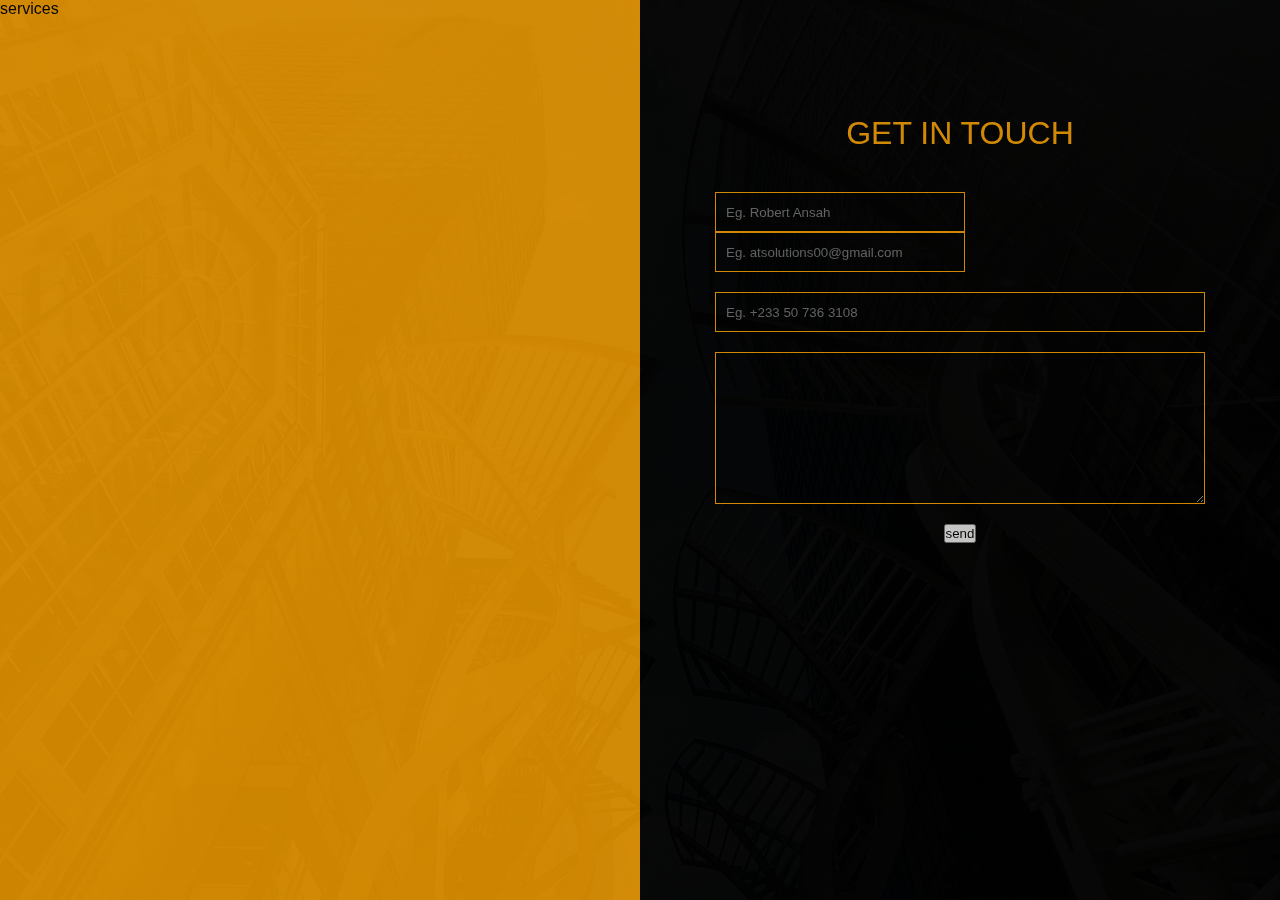
==== index.html @ 34ea17c4 "Add files via upload" ====
<!DOCTYPE html>
<html lang="en">
<head>
    <meta charset="UTF-8">
    <meta http-equiv="X-UA-Compatible" content="IE=edge">
    <meta name="viewport" content="width=device-width, initial-scale=1.0">
    <title>Document</title>
    <link rel="stylesheet" href="atsolution.css">
    <link rel="stylesheet" href="font-6/css/all.css">
</head>
<body>
    <div class="sect1">
        <div class="header">
            <div class="logo_area">
                <img class="at" src="./images/sol.png" alt="">
                <h5>at solutions<span class="dot">.</span></h5>
            </div>
            <div class="links_container">
                <div class="links">
                    <div>
                        <h8 class="a">sectors  
                            <i class="fas fa-caret-down">
                            </i>
                            <article class="separat">
                                <div><a href="atsolutionbus.html">Business</a></div>
                                <div><a href="atsolutionaca.html">Academic</a></div>
                                <div><a href="atsolutionhea.html">Health</a></div>
                                <div><a href="atsolutionmul.html">Multimedia</a></div>
                                <div><a href="atsolutionpub.html">Publishing</a></div>
                            </article>
                        </h8>
                        
                    </div>
                    
                    <a href="atsolutionpro.html">profile   </a>
                    <a href="atsolutioncont.html">contact   </a>
                    <a href="#">sectors   </a>
                    <a href="atsolution.html">home   </a>
                </div>
                
                <input type="checkbox" id="input">
                <label for="input">
                    <div class="divbars">
                        <i class="fas fa-bars bars"></i>
                    </div>
                </label>
                
            </div>
        </div>
        <div class="hid0">
            <div class="hid">
                <div class="secbar">
                    <a class="her">sectors</a>
                    <i class="fas fa-caret-right"></i>
                </div>
                <article class="separate">
                    <div><a href="atsolutionpro.html">Profile</a></div>
                    <div><a href="atsolutioncont.html">Contact</a></div>
                    <div><a href="#">Sectors</a></div>
                    <div><a href="atsolution.html">Home</a></div>
                    <!-- <div><a href="#">Publishing</a></div> -->
                </article>
            </div>
            <div class="hid1">
                <div><a href="atsolutionbus.html">business</a></div>
                <div><a href="atsolutionaca.html">Academic</a></div>
                <div><a href="atsolutionhea.html">Health</a></div>
                <div><a href="atsolutionmul.html">Multimedia</a></div>
                <div><a href="atsolutionpub.html">Publishing</a></div>
            </div>
        </div>
        
        <div class="body">
            <p class="lorem">Lorem ipsum dolor sit amet.</p>
            <div class="btn">
                <a href="#">click here    <i class="fas fa-arrow-right"></i></a>
            </div>
        </div>
    </div>
    <div class="sect2">
        <article class="art1">
            <p id="need">need a website?</p>
        </article>
        <article class="art2">
            <div class="one">business <i class="fas fa-address-book"></i></div>
            <div class="one">academic <i class="fas fa-award"></i>
            </div>
            <div class="one">health <i class="fas fa-briefcase-medical"></i></div>
            <div class="one">multimedia <i class="fas fa-camera"></i></div>
            <div class="one">publishing <i class="fas fa-book-open"></i></div>
        </article>
        <article class="art3">
            <p>
                Embrace the digital world!
            </p>
            <img src="./images/Robot.JPG" alt="">
        </article>
        <article class="art4">
            <p class="welcome">Welcome to AT Solutions</p>
            <p>At our company, we understand the importance of having a strong online presence, which is why we specialize in creating websites that are tailored to meet the needs of our clients.
            In today's digital age, having a website is more than just a luxury - it's a necessity. Your website is often the first impression that potential customers will have of your business, and it's crucial that it accurately represents your brand and what you have to offer. <br><br>
            Here are some reasons why having a professionally designed website can benefit your business:</p>
        </article>
        <article class="art5">
            <p class="btn1">Here's why you need a website <br> <i class="fas fa-caret-down"></i> </p>
        </article>
        <article class="art6">
            <section>
                <nav class="reas1">
                    #1.Establish an online presence
                </nav>
                <nav class="ans1">
                    In today's digital age, it's essential for businesses to have an online presence. Your website serves as a digital storefront, allowing potential customers to learn about your products and services without ever having to leave their homes. By having a website, you can reach a wider audience and establish credibility with potential customers.
                </nav>
            </section>
            <section>
                <nav class="ans1">
                    Having a website not only establishes your online presence but also improves your business's credibility. Customers are more likely to trust and do business with a company that has a professional website. A website also allows you to showcase your past work, customer testimonials, and other social proof that can further improve your credibility.
                </nav>
                <nav class="reas1">
                    #Improving Your Business's Credibility
                </nav>
            </section>
            <section>
                <nav class="reas1">
                    #Generating Leads and Sales
                </nav>
                <nav class="ans1">
                    A website is a powerful tool for generating leads and sales for your business. By optimizing your website for search engines and using online advertising, you can attract potential customers who are actively looking for your products or services. Your website can also be used to capture leads through contact forms and email sign-ups.
                </nav>
            </section>
            <section>
                <nav class="ans1">
                    Your website can serve as a valuable resource for your customers. By providing helpful information such as blog posts, FAQs, and product descriptions, you can establish yourself as an authority in your industry and build trust with your audience. A website can also be used to provide customer support through chatbots and other tools.
                </nav>
                <nav class="reas1">
                    #Providing Valuable Information to Customers
                </nav>
            </section>
            <section>
                <nav class="reas1">
                    #Improving Your Customer Service
                </nav>
                <nav class="ans1">
                    A website can improve your customer service by providing a platform for customers to contact you, leave feedback, and access support resources. By providing a seamless and user-friendly experience, you can improve customer satisfaction and loyalty.
                </nav>  
            </section>
        </article>
        <!-- <article class="art7"></article> -->
    </div>
    <footer>
        <div class="half">
            <div class="half1">
                <div>services</div>
                <div>

                </div>
            </div>
            <div class="half2">
                <div>
                    <p>get in touch</p> 
                </div>
                <form action="">
                    <div class="sec1">
                        <input type="text" placeholder="Eg. Robert Ansah " name="" id="">
                        <input type="email" name="" placeholder="Eg. atsolutions00@gmail.com" id="">
                    </div>
                    <input type="number" placeholder="Eg. +233 50 736 3108" name="" id="">
                    <textarea name="" id="" cols="50" rows="10"></textarea>
                    
                    <div class=".btn">
                        <button type="submit">send</button>
                    </div>
                    
                    
                    
                </form>
            </div>
        </div>
        
    </footer>
    <script src="atsolution.js"></script>
</body>
</html>
---- atsolution.css ----
*{
    padding:0px;
    margin:0px;
    box-sizing:border-box;
    font-family:'Segoe UI', Tahoma, Geneva, Verdana, sans-serif;
    
}
body{
    
}

::-webkit-scrollbar{
    display:none;
}

.logo_area{
    color:red;
    padding:30px;
}
.at{
    width:clamp(2px, 10cqi, 80px);
    /* box-shadow:4px 4px 8px black; */
    margin-left:clamp(0px, 10cqi, 1000px);
    transition:all .4s linear;
    
}
.at:hover{
    transform:scale(1.1);
    transition:all .4s linear;
    cursor:pointer;
}
h5{
    width:clamp(2px, 10cqi, 80px);
    margin-left:clamp(0px, 10cqi, 1000px);
    color:white;
    font-family:'Segoe UI', Tahoma, Geneva, Verdana, sans-serif;
    text-transform:uppercase;
    text-align:center;
    padding-top:10px;
    border-left:2px solid orange;
    padding-left:10px;
    line-height:25px;

}
.header{
    display:flex;
    
    /* width:100vw; */
}


.sect1{
    min-height:100vh;
    background: linear-gradient(rgba(0,0,0,.8), rgba(0,0,0,.8)),url(./images/build2.jpg) center/cover no-repeat;
    background-attachment:fixed;
}
.sect1 p{
    color:grey;
    font-family:'Segoe UI', Tahoma, Geneva, Verdana, sans-serif;
    justify-content:center;
    align-items:center;
    text-align: center;
    font-size:clamp(25px, 3.5cqi,2em);
    padding-right:clamp(10px, 10cqi, 200px);
    padding-left:clamp(10px, 10cqi, 200px);
    padding-top:clamp(10px, 5cqi, 200px);
    visibility: visible;
}
.btn{
    justify-content:center;
    text-align:center;
    padding-top:clamp(150px, 20cqi, 150px);
}
.dot{
    color:orange;
    font-size: 2em;
    padding:5px;
}
.btn a{
    text-decoration:none;
    font-family:'Segoe UI', Tahoma, Geneva, Verdana, sans-serif;
    color:orange;
    border:2px solid orange;
    border-radius:30px;
    padding:20px 50px 20px 50px;
    transition:background linear.4s;
    
}
.btn a:hover{
    background-color:orange;
    transition:background linear.4s;
    color:black;
    /* border:2px solid black; */
}
.sect2{
    min-width: 100vw;
}
.art1{
    text-transform:capitalize;
    text-align:center;
    padding:100px 20px 100px 20px;
    background-color: lightblue;
    border-radius: 20px;
    font-family:'Segoe UI', Tahoma, Geneva, Verdana, sans-serif;
    font-weight: 100;
    font-size:3em;
    margin: 20px 10px 20px 10px ;
    
}
.active{
    animation: animate 1.5s linear;
}
.art2{
    display:flex;
    flex-wrap:wrap;
    width:100vw;
    justify-content:center;

}
.art2 .one{
    display:flex;
    flex-direction:column;
    gap:20px;
    width:200px;
    height:200px;
    /* text-align:center; */
    justify-content: center;
    border:2px solid orange;
    align-items: center;
    border-radius:30px;
    margin:40px;
    font-size:1.5em;
    text-transform:capitalize;
    transition:all .3s linear;
    
    
}
.activ{
    animation: art2 1s linear;
    /* background-color:orange; */
}
.art2 div:hover{
    background-color: orange;
    color:white;
    transform:rotatez(2deg)scale(1.05);
    font-family:cursive;
    /* transform:scale(1.05); */
    transition:all .3s linear;
}

.art3{
    display:grid;
    grid-template-columns: 1fr 1fr;
    /* margin:40px; */
    font-size:3em;
    min-width:100vw;
    grid-gap:1em;
    margin-top: 12vh;
    justify-content:center;
    
}
.art3 img{
    width:clamp(350px, 40cqw, 480px);
    
}
.art3 p{
    display:flex;
    text-align:center;
    padding-left:clamp(2px, 10cqw, 300px);
    padding-right:clamp(2px, 10cqw, 300px);
    transition:all .5s linear;
}
.art3 p:hover{
    box-shadow:10px 10px 20px orange;
    transition:all .5s linear;
    border-left: 2px solid orange;
    border-bottom: 2px solid orange;
    border-radius: 50%;
    
}

.art4{
    margin-top:100px;
    width:100vw;
    opacity:0;
    /* transition:all 1.5s linear; */
    transform:translate(-400px, -400px) rotate(20deg);
    /* background-color: black; */
    /* display:none; */
    
}
.active3{
    opacity: 1;
    transform:translate(0px, 0px);
    transition:all 1.5s linear;
}
.art4 .welcome{
    text-align: center;
    padding:120px 50px 120px 50px;
    background-color: rgb(231, 231, 231);
    color:grey;
    font-size: 4em;
    text-transform: uppercase;
    /* margin:20px; */
    font-weight:lighter
    /* box-shadow:2px 2px 30px black; */
}
.art4 p{
    padding:60px;
    color:gray;
}

.art5 .btn1{
    border:2px solid orange;
    padding:20px 20px 20px 20px;
    margin:-40px 0px 30px 0px;
    color:grey;
    text-align:center;
}
.art5 .btn1 i{
    color:orange;
}
.art5{
    width:100vw;
    display:flex;
    justify-content: center;
}
.art6{
    border-top-left-radius: 50px;
    border-top-right-radius: 50px;
    padding:20px 40px 40px 40px;
    background: linear-gradient(rgba(0,0,0,.8), rgba(0,0,0,.8)),url(./images/build4.jpg) center/cover no-repeat;
    background-attachment:fixed;
    
}
.art6 .reas1{
    font-size:2em;
    padding:60px 90px;
    display:flex;
    align-items:center;
    background-color:orange;
    /* color:white; */
}
.art6 .ans1{
    padding-left:clamp(2px, 5cqw, 100px);
    padding-right:clamp(2px, 5cqw, 100px);
    display:flex;
    align-items: center;
    background-color: rgba(211, 211, 211, 0.3);
    transition:all .3s linear;
}
.art6 .ans1:hover{
    /* filter:brightness(.2); */
    background-color: rgba(211, 211, 211, 0.5);
    transition:all .3s linear;
}

.art6 section{
    display:flex;
    /* flex-wrap:wrap; */
    gap:2em;
    margin:2em;
}
.art7{
    min-height:100vh;
    /* background: linear-gradient(rgba(0,0,0,.8), rgba(0,0,0,.8)),url(./images/build2.jpg) center/cover no-repeat; */
    background-attachment:fixed;
}

footer{
    height: 100vh;
    width:100vw;
}
.half1{
    height: 100vh;
    background-color:orange;
    width:50vw;
    filter:opacity(.8);
}
.half2{
    height: 100vh;
    background-color: black;
    width:50vw;
    filter:opacity(.8);
}
footer .half{
    height: 100vh;
    display:flex;
    overflow:hidden;
    background: linear-gradient(rgba(0,0,0,.8), rgba(0,0,0,.8)),url(./images/build2.jpg) center/cover no-repeat;
    background-attachment: fixed;
    
}
form .sec1{
    display:flex;
    /* gap:2em; */
    flex-wrap:wrap;
}
form .sec1 input{
    width:clamp(100px, 19.5cqi, 265px);
}
.half2 p{
    color:orange;
    text-transform:uppercase;
    display:flex;
    font-size:2em;
    padding:40px 0px;
    /* font-weight:bold; */
    justify-content: center;
}
.half2{
    padding:75px;
}
.sect1, .sect2{
    display:none;
}
form{
    color:orange;
    display:flex;
    flex-direction: column;
    align-items: center;
    text-align: center;
    gap:20px;
}
input{
    border:.5px solid orange;
    background-color: rgba(0, 0, 0, .0);
    height:40px;
    width:100%;
    padding:10px;
    /* width:20px; */
}
textarea{
    border:1px solid orange;
    background-color: rgba(0, 0, 0, .0);
    width:100%
}






@keyframes animate{
    0%{
        transform:translateX(-20em);
    }
    100%{
        transform:translateX(0px);
    }
}

@keyframes art2{
    0%{
        margin:70px;
        transform:scale(0.5);
    }
    50%{
        margin:55px;
    
    }
    100%{
        margin:40px;
    }
}


@media(max-width:600px){
    .links-container{
        display:none;
    }
    h8{
        display:none;
    }
    .links a{
        display:none;
    }
    .bars{
        color:grey;
        text-align:right;
        position:absolute;
        top:0;
        right:0;
        cursor:pointer;
        margin:50px 50px 0px 0px;
    }
    .hid0{
        display:flex;
        text-align: center;
        text-transform:capitalize;
    }
    .hid{
        margin:5px 20px;
        padding:15px 5px 15px 5px;
        /* background-color:rgb(211, 211, 211, .2); */
        width:50vw;
        transition:all .3s linear;
        /* display:none; */
        transform:scaleY(0);
        position:absolute;
    }
    .hid .secbar div .her {
        text-align: center;
        /* position: absolute; */
        color:red;
    }
    .hid div{
        /* border:1px solid black;  */
        padding:5px;
        /* font-weight:bold; */
        transition:all .3s linear;
        text-align: center;
        
    }
    .hid div:hover{
        background-color: rgb(211, 211, 211, .4);
        transition:all .3s linear;
        color:orange;
    }
    .hid div a{
        text-decoration:none;
        color:darkgray;
    }
    .hid div a:hover{
        color:orange;
    }
    .hid div i{
        /* justify-content: right; */
        /* display:flex; */
        /* text-indent: 30vw; */
        /* flex-direction: column; */
    }
    .hid1{
        margin:5px 20px;
        padding:15px 5px 15px 5px;
        width:30vw;
        /* background-color:rgb(211, 211, 211, .2); */
        transition:all .3s linear;
        position:absolute;
        right:0;
        /* display:none; */
        transform:scaleY(0);
    }
    .hid1 div{
        padding:5px;
        transition:all .3s linear;
    }
    .hid1 div:hover{
        background-color: rgb(211, 211, 211, .4);
        transition:all .3s linear;
    }
    .hid1 div a{
        text-decoration:none;
        color:darkgray;
    }
    .hid1 div a:hover{
        color:orange;
    }
}
.active0{
    transition:all .4s linear;
    display:block;
}
.active4{
    transition:all .4s linear;
    /* display:block; */
    transform:scaleY(1);
}

#input{
    visibility:hidden;
}

@media(min-width:600px){
    .links{
        height:150px;
        justify-content:center;
        display:flex;
        align-items: center;
        text-transform:uppercase;
        font-family:'Segoe UI', Tahoma, Geneva, Verdana, sans-serif;
        text-decoration:none;
        padding-right:20px;
    }
    .links a{
        text-decoration:none;
        font-size:clamp(12.5px, 2cqi, 0.9em);
        padding:clamp(0.5cqw,1.5cqw, 20px);
        flex-wrap:wrap;
        color:grey;
        /* display:flex; */
        transition:all .4s linear;
    }
    .links a:hover{
        color:orange;
        transition:all .4s linear;
        border-bottom:2px solid grey;
        border-bottom-left-radius:10px;
        transform:translateY(5px);
        overflow:hidden;
    }
    .links_container{
        container-type: inline-size;
        width:100%;
        justify-content:right;
    }
    .bars{
        display:none;
        visibility:hidden;
    }
    .hid{
        display:none;
    }
    .hid1{
        display:none;
    }
    .separat{
        position:absolute;
        left:clamp(26cqi, 20cqi, cqi);
        padding:10px 0px;
        /* display: none; */
        transform:scaleY(0);
        transition:all .4s linear;
    }
    .separat div{
        padding: 10px 0px;
        
    }
    .a{
        font-size:clamp(12.5px, 2cqi, 0.9em);
        padding:clamp(0.5cqw,1.5cqw, 20px);
        flex-wrap:wrap;
        color:grey;
        transition:all .4s linear;
    }
    .a:hover{
        color:orange;
        transition:all .4s linear;
        border-bottom:2px solid grey;
        border-bottom-left-radius:10px;
        transform:translateY(5px);
        overflow:hidden;
        cursor:pointer;
    }
}


@media(max-width:768px) {
    .art3{
        display:flex;
        flex-wrap:wrap;
    }
    .art3 p{
        margin: 20px;
    }
    .art3 img{
        width:380px;
    }
    .art6 section{
        display:flex;
        flex-wrap:wrap;
        gap:2em;
    }
    .art6 .ans1{
        padding:20px 20px;
    }
    .art6 .reas1{
        padding:60px 60px;
    }
    

}
@media (min-width:768px){
    
}
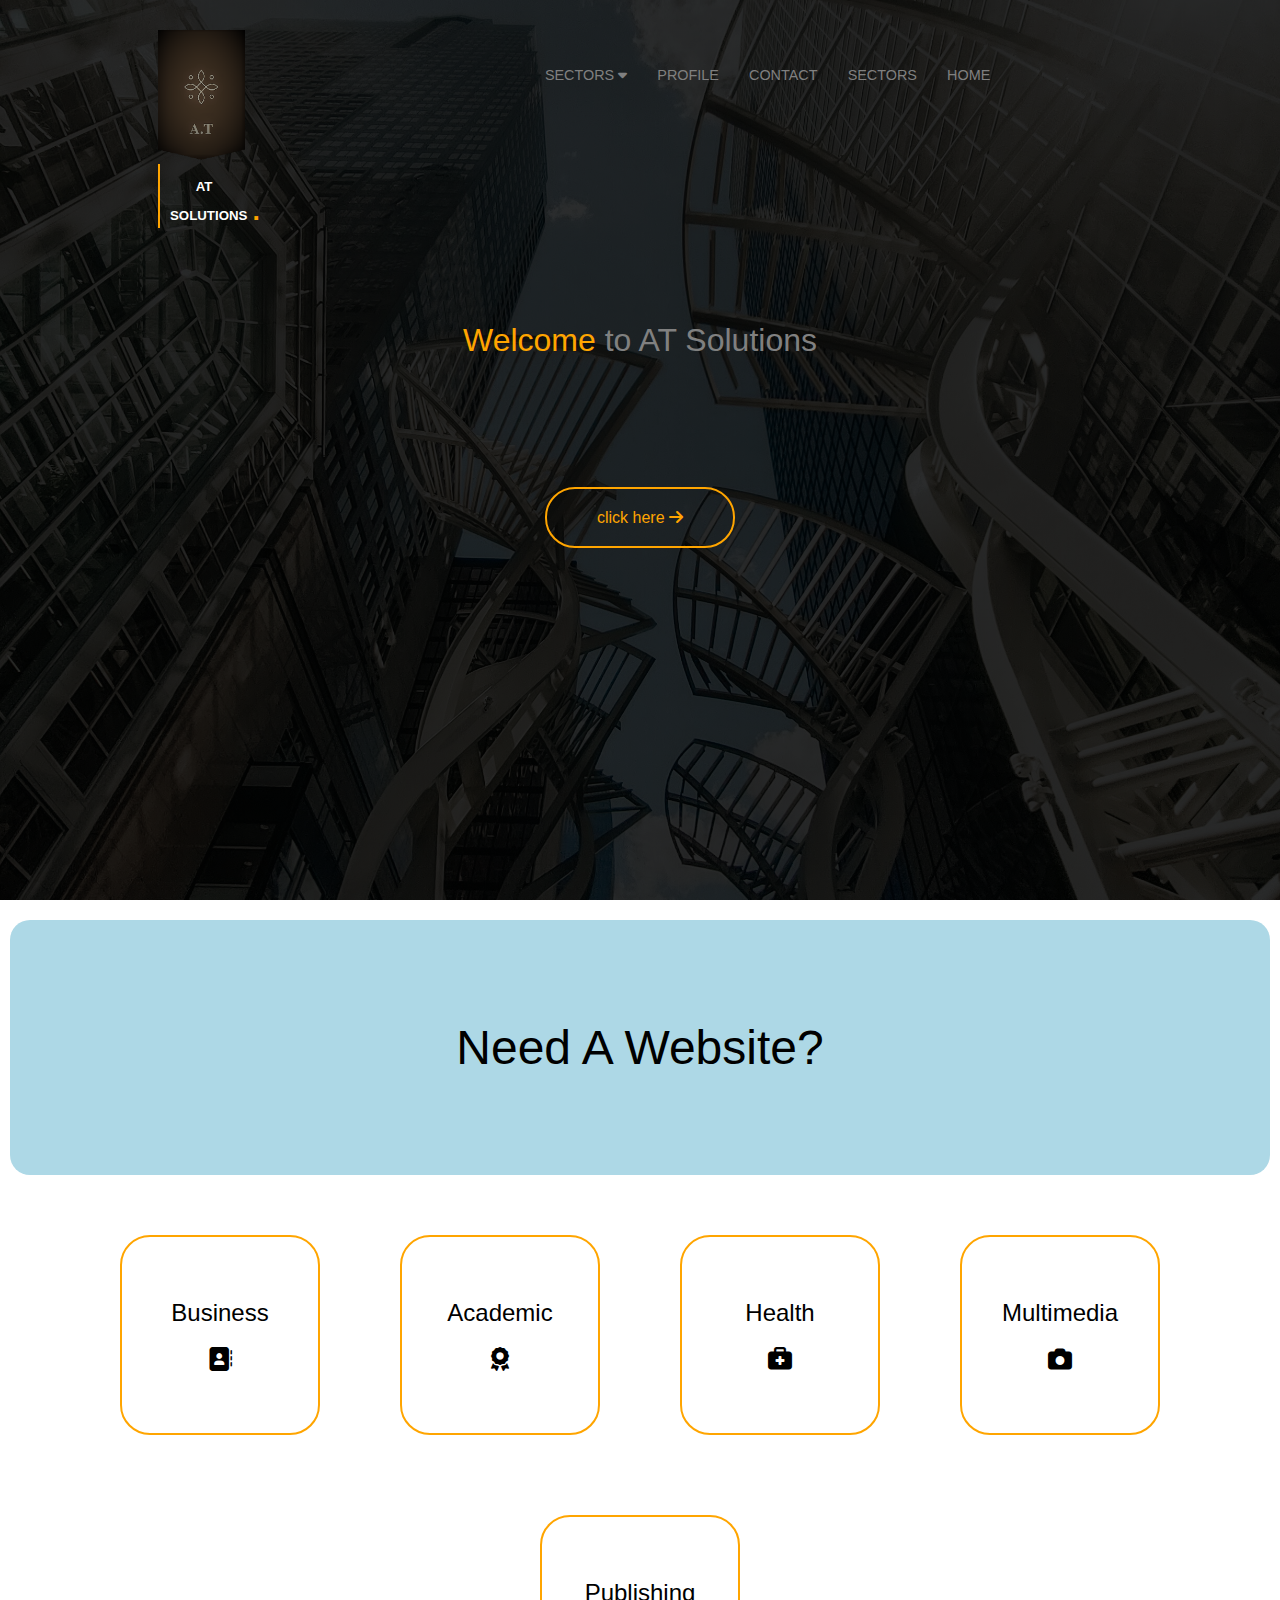
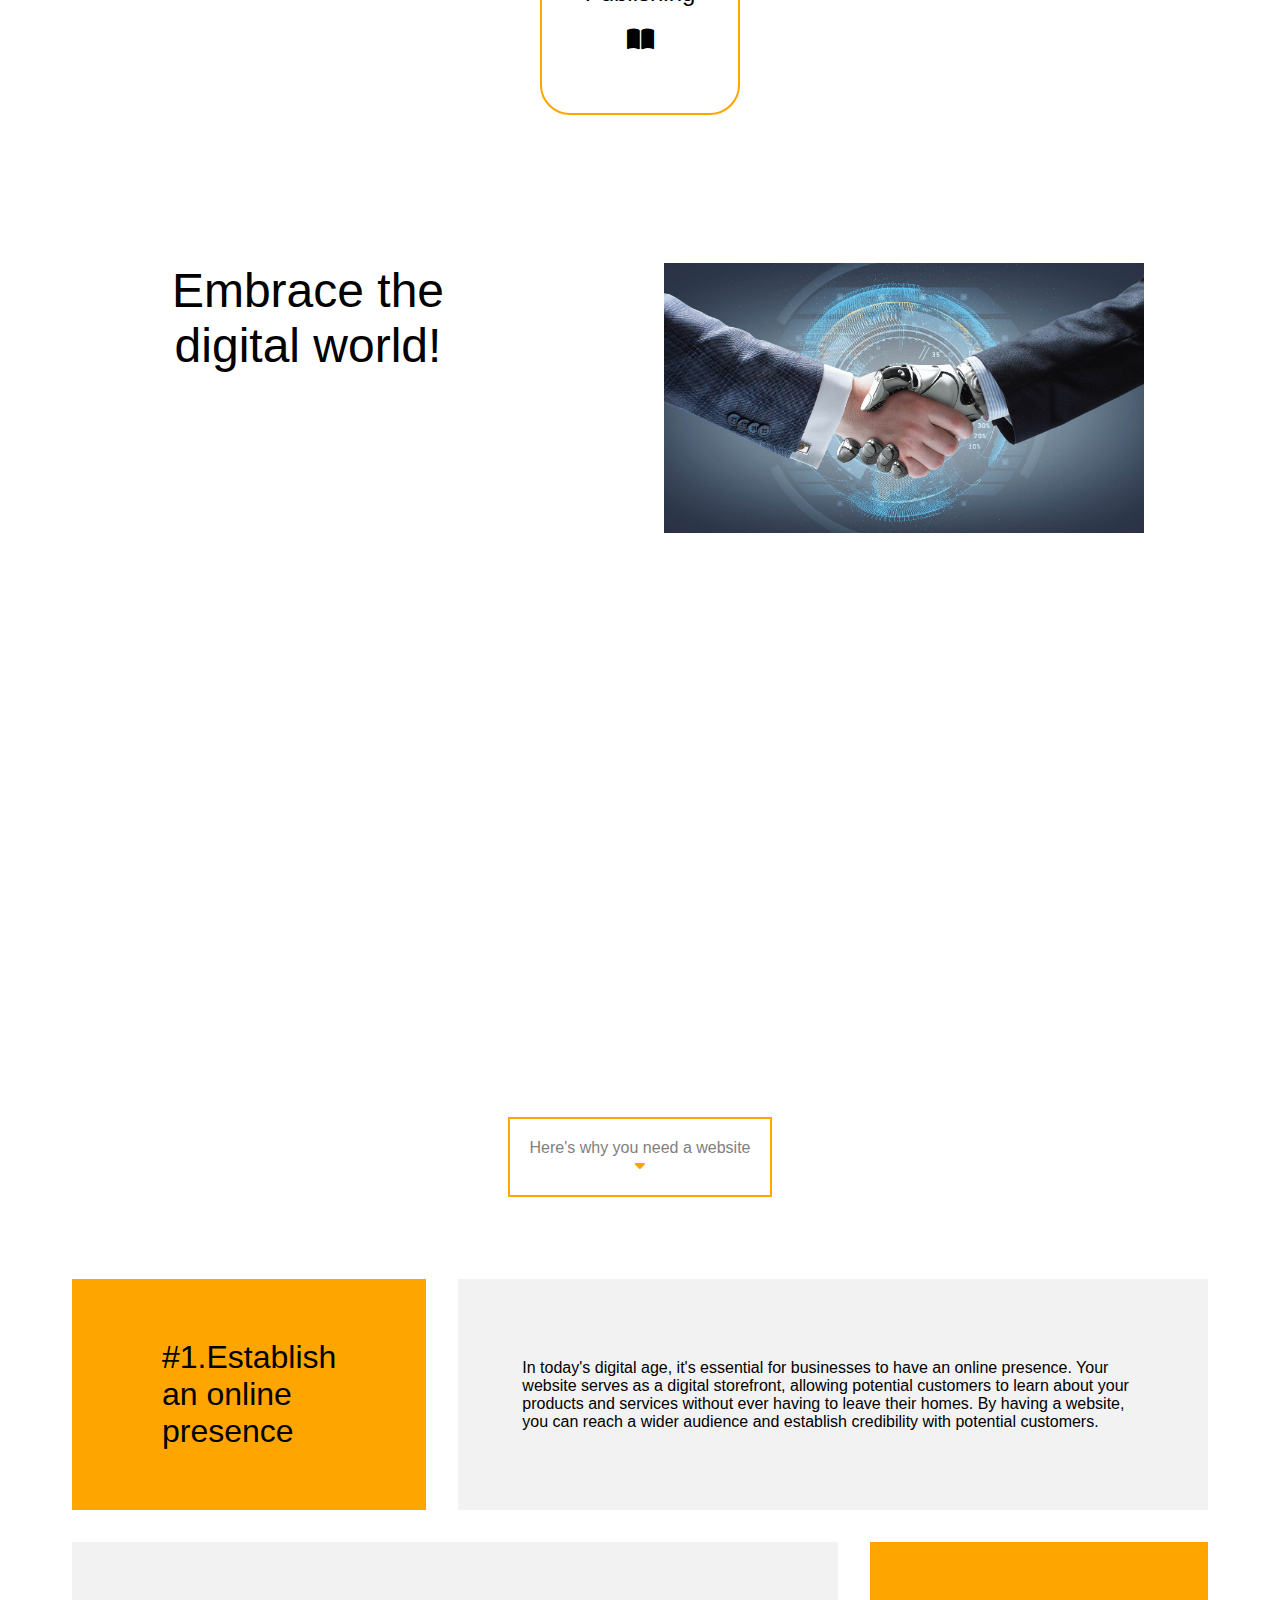
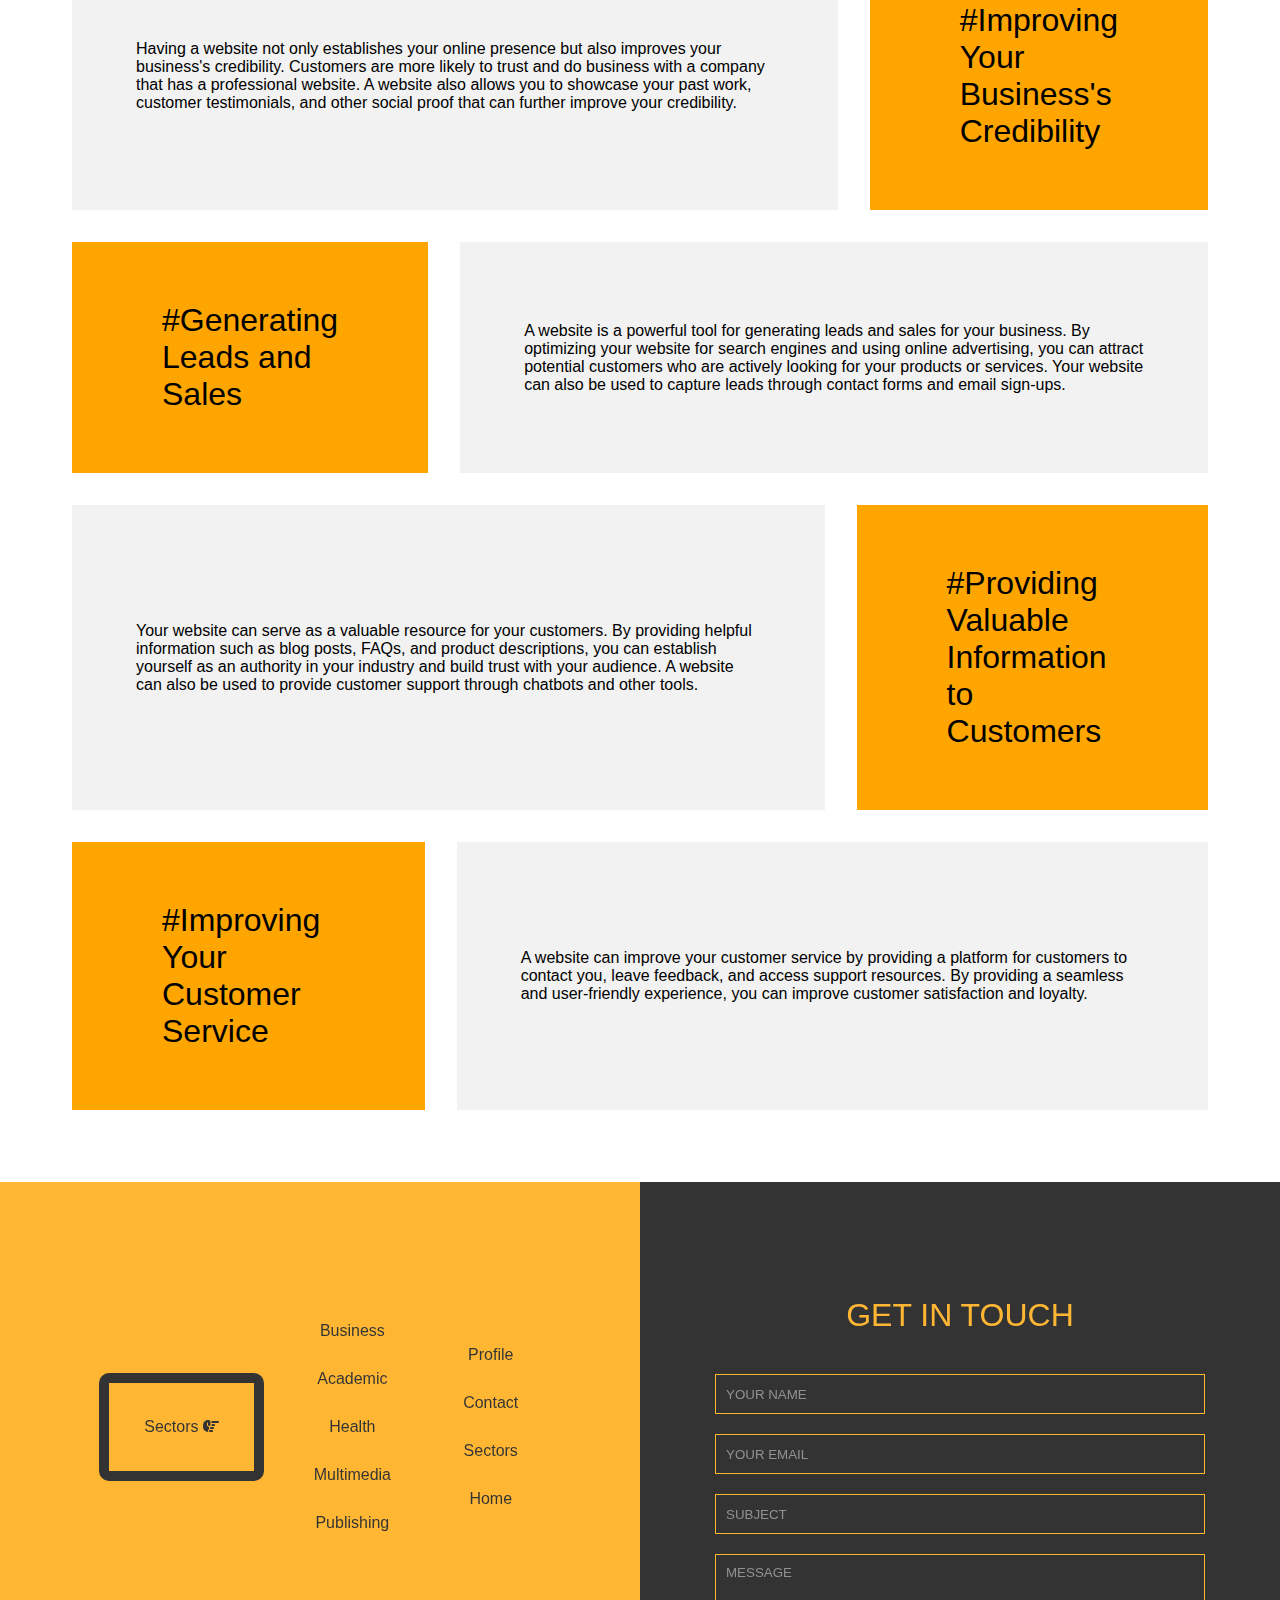
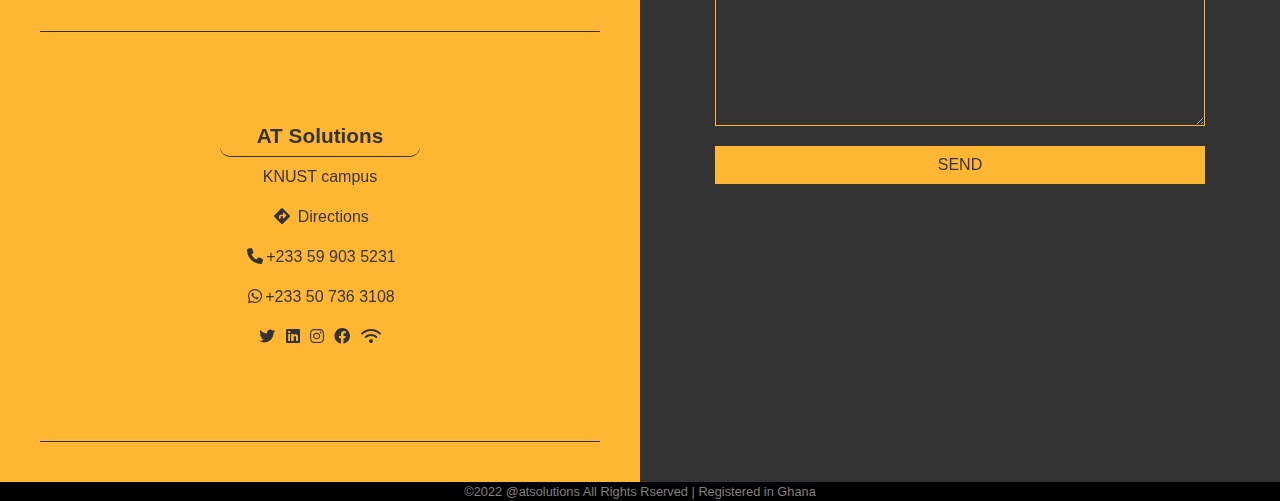
==== commit 6b4253a7: "Add files via upload" ====
--- a/index.html
+++ b/index.html
@@ -35,7 +35,7 @@
                     <a href="atsolutionpro.html">profile   </a>
                     <a href="atsolutioncont.html">contact   </a>
                     <a href="#">sectors   </a>
-                    <a href="atsolution.html">home   </a>
+                    <a href="index.html">home   </a>
                 </div>
                 
                 <input type="checkbox" id="input">
@@ -57,7 +57,7 @@
                     <div><a href="atsolutionpro.html">Profile</a></div>
                     <div><a href="atsolutioncont.html">Contact</a></div>
                     <div><a href="#">Sectors</a></div>
-                    <div><a href="atsolution.html">Home</a></div>
+                    <div><a href="index.html">Home</a></div>
                     <!-- <div><a href="#">Publishing</a></div> -->
                 </article>
             </div>
@@ -71,7 +71,7 @@
         </div>
         
         <div class="body">
-            <p class="lorem">Lorem ipsum dolor sit amet.</p>
+            <p class="lorem"> <em class="orange">Welcome  </em>to AT Solutions</p>
             <div class="btn">
                 <a href="#">click here    <i class="fas fa-arrow-right"></i></a>
             </div>
@@ -82,12 +82,14 @@
             <p id="need">need a website?</p>
         </article>
         <article class="art2">
-            <div class="one">business <i class="fas fa-address-book"></i></div>
-            <div class="one">academic <i class="fas fa-award"></i>
-            </div>
-            <div class="one">health <i class="fas fa-briefcase-medical"></i></div>
-            <div class="one">multimedia <i class="fas fa-camera"></i></div>
-            <div class="one">publishing <i class="fas fa-book-open"></i></div>
+            <a href="atsolutionbus.html">
+                <div class="one">business <i class="fas fa-address-book"></i></div>
+            </a>
+            <a href="atsolutionaca.html"><div class="one">academic <i class="fas fa-award"></i>
+            </div></a>
+            <a href="atsolutionhea.html"><div class="one">health <i class="fas fa-briefcase-medical"></i></div></a>
+            <a href="atsolutionmul.html"><div class="one">multimedia <i class="fas fa-camera"></i></div></a>
+            <a href="atsolutionpub.html"><div class="one">publishing <i class="fas fa-book-open"></i></div></a>
         </article>
         <article class="art3">
             <p>
@@ -151,8 +153,36 @@
     <footer>
         <div class="half">
             <div class="half1">
-                <div>services</div>
-                <div>
+                <div class="flex">
+                    <p>sectors <i class="fas fa-hand-point-right"></i></p>
+                    <div>
+                        <a href="atsolutionbus.html">business</a>
+                        <a href="atsolutionaca.html">academic</a>
+                        <a href="atsolutionhea.html">health</a>
+                        <a href="atsolutionmul.html">multimedia</a>
+                        <a href="atsolutionpub.html">publishing</a>
+                    </div>
+                    <div>
+                        <a href="atsolutionpro.html">profile</a>
+                        <a href="atsolutioncont.html">contact</a>
+                        <a href="#">sectors</a>
+                        <a href="index.html">home</a>
+                    </div>
+                </div>
+                <div class="flex2">
+                    <p class="solutions">AT Solutions</p>
+                    <p>KNUST campus</p>
+                    <p> <i class="fas fa-directions"></i> Directions</p>
+                    <p><i class="fas fa-phone"></i>+233 59 903 5231</p>
+                    <p><i class="fa-brands fa-whatsapp"></i>+233 50 736 3108</p>
+                    <div class="icons">
+                        <i class="fa-brands fa-twitter"></i>
+                        <i class="fa-brands fa-linkedin"></i>
+                        <i class="fa-brands fa-instagram"></i>
+                        <i class="fa-brands fa-facebook"></i>
+                        <!-- <i class="fa-brands fa-echo"></i> -->
+                        <i class="fas fa-wifi"></i>
+                    </div>
 
                 </div>
             </div>
@@ -161,24 +191,29 @@
                     <p>get in touch</p> 
                 </div>
                 <form action="">
-                    <div class="sec1">
-                        <input type="text" placeholder="Eg. Robert Ansah " name="" id="">
-                        <input type="email" name="" placeholder="Eg. atsolutions00@gmail.com" id="">
-                    </div>
-                    <input type="number" placeholder="Eg. +233 50 736 3108" name="" id="">
-                    <textarea name="" id="" cols="50" rows="10"></textarea>
+                    <!-- <div class="sec1">
+                        <input type="text" placeholder="your name " name="" id="">
+                        <input type="email" name="" placeholder="your email" id="">
+                    </div> -->
+                    <input type="text" placeholder="your name " class="in1" name="" id="">
+                    <input type="email" name="" placeholder="your email" id="" class="in2" >
+                    <input type="text" placeholder="subject" name="" id="">
+                    <textarea name="" id="" cols="50" rows="10" placeholder="MESSAGE" ></textarea>
+                    <button type="submit">send</button>
                     
                     <div class=".btn">
-                        <button type="submit">send</button>
+                        
                     </div>
                     
                     
                     
                 </form>
+                
             </div>
         </div>
         
     </footer>
+    <p class="copy">&copy2022 @atsolutions  All Rights Rserved  |  Registered in Ghana</p>
     <script src="atsolution.js"></script>
 </body>
 </html>--- a/atsolution.css
+++ b/atsolution.css
@@ -18,16 +18,22 @@
     padding:30px;
 }
 .at{
-    width:clamp(2px, 10cqi, 80px);
+    /* width:clamp(2px, 10cqi, 80px); */
     /* box-shadow:4px 4px 8px black; */
     margin-left:clamp(0px, 10cqi, 1000px);
     transition:all .4s linear;
+    height:130px;
     
 }
 .at:hover{
     transform:scale(1.1);
     transition:all .4s linear;
     cursor:pointer;
+}
+.orange{
+    color:orange;
+    font-style:normal;
+    font-weight:400;
 }
 h5{
     width:clamp(2px, 10cqi, 80px);
@@ -120,26 +126,30 @@
 .art2 .one{
     display:flex;
     flex-direction:column;
+    justify-content: center;
+    align-items: center;
     gap:20px;
     width:200px;
     height:200px;
-    /* text-align:center; */
-    justify-content: center;
     border:2px solid orange;
-    align-items: center;
     border-radius:30px;
-    margin:40px;
+    transition:all .3s linear;
     font-size:1.5em;
     text-transform:capitalize;
-    transition:all .3s linear;
-    
-    
+    
+
+}
+
+.art2 a{
+    margin:40px;
+    text-decoration: none;
+    color:black; 
 }
 .activ{
     animation: art2 1s linear;
     /* background-color:orange; */
 }
-.art2 div:hover{
+.art2 .one:hover{
     background-color: orange;
     color:white;
     transform:rotatez(2deg)scale(1.05);
@@ -274,31 +284,27 @@
 .half1{
     height: 100vh;
     background-color:orange;
-    width:50vw;
     filter:opacity(.8);
+    padding:40px;
 }
 .half2{
     height: 100vh;
     background-color: black;
-    width:50vw;
     filter:opacity(.8);
 }
 footer .half{
-    height: 100vh;
     display:flex;
     overflow:hidden;
     background: linear-gradient(rgba(0,0,0,.8), rgba(0,0,0,.8)),url(./images/build2.jpg) center/cover no-repeat;
     background-attachment: fixed;
     
 }
-form .sec1{
-    display:flex;
-    /* gap:2em; */
-    flex-wrap:wrap;
-}
-form .sec1 input{
-    width:clamp(100px, 19.5cqi, 265px);
-}
+
+form .in1, .in2{
+    display:flex;
+    flex-direction: row;
+}
+
 .half2 p{
     color:orange;
     text-transform:uppercase;
@@ -312,7 +318,7 @@
     padding:75px;
 }
 .sect1, .sect2{
-    display:none;
+    /* display:none; */
 }
 form{
     color:orange;
@@ -321,6 +327,11 @@
     align-items: center;
     text-align: center;
     gap:20px;
+
+}
+input::placeholder{
+    /* color:red; */
+    text-transform:uppercase;
 }
 input{
     border:.5px solid orange;
@@ -328,16 +339,110 @@
     height:40px;
     width:100%;
     padding:10px;
+    color:white;
     /* width:20px; */
 }
 textarea{
     border:1px solid orange;
     background-color: rgba(0, 0, 0, .0);
-    width:100%
-}
-
-
-
+    width:100%;
+    padding:10px;
+    color:white;
+}
+form button{
+    color:black;
+    background-color: orange;
+    border:none;
+    /* width:clamp(2px, 30cqw, 535px); */
+    width:100%;
+    padding: 10px;
+    text-transform: uppercase;
+    font-size: medium;
+    /* margin-bottom:200px; */
+}
+form button:hover{
+    filter:brightness(.5);
+    cursor:pointer;
+}
+.copy{
+    background-color:black;
+    color:grey;
+    text-align: center;
+    font-size:.8em;
+    padding:2px;
+    width: 100%;
+    position: absolute;
+    /* line-height: 200vh; */
+    /* position:absolute; */
+    /* position:fixed; */
+    /* bottom:0; */
+    /* left:0; */
+    /* margin-top:20px; */
+}
+.half1 .flex{
+    display:flex;
+    justify-content: center;
+    align-items: center;
+    height:50%;
+    /* padding:2px; */
+    gap:clamp(0em, 3cqw, 10em);
+    /* overflow:hidden; */
+    border-bottom:1px solid black;
+
+}
+/* .half1{p} */
+.flex div{
+    display:flex;
+    flex-direction: column;
+}
+.flex p{
+    border:10px solid black;
+    padding:35px;
+    border-radius:10px;
+    text-transform: capitalize;
+}
+.flex div a{
+    text-decoration: none;
+    color:black;
+    text-transform: capitalize;
+    line-height:3em;
+    width:100px;
+    text-align: center;
+    transition:all .4s linear;
+    
+}
+.flex div a:hover{
+    color:orange;
+    background-color:black;
+    transition:all .4s linear;
+    border-top-right-radius: 30px;
+    border-bottom-left-radius: 30px;
+    
+    
+    
+}
+.flex2{
+    display:flex;
+    flex-direction: column;
+    justify-content: center;
+    align-items: center;
+    height:50%;
+    line-height: 2.5em;
+    /* gap:clamp(2em, 5cqw, 10em); */
+    border-bottom:1px solid black;
+
+}
+.solutions{
+    width:200px;
+    border-bottom: 1px solid black;
+    text-align: center;
+    border-radius: 10px;
+    font-weight: 600;
+    font-size:1.3em;
+}
+.flex2 i{
+    padding:3px;
+}
 
 
 
@@ -567,10 +672,23 @@
     .art6 .reas1{
         padding:60px 60px;
     }
+    footer .half{
+        /* display:block; */
+        flex-direction:column;
+    }
+    .copy{
+        margin-top:100vh;
+    }
     
 
 }
 @media (min-width:768px){
-    
-}
-
+    footer .half1, .half2{
+        width:50vw;
+    }
+    
+}
+
+@media (min-width:1150px){
+}
+
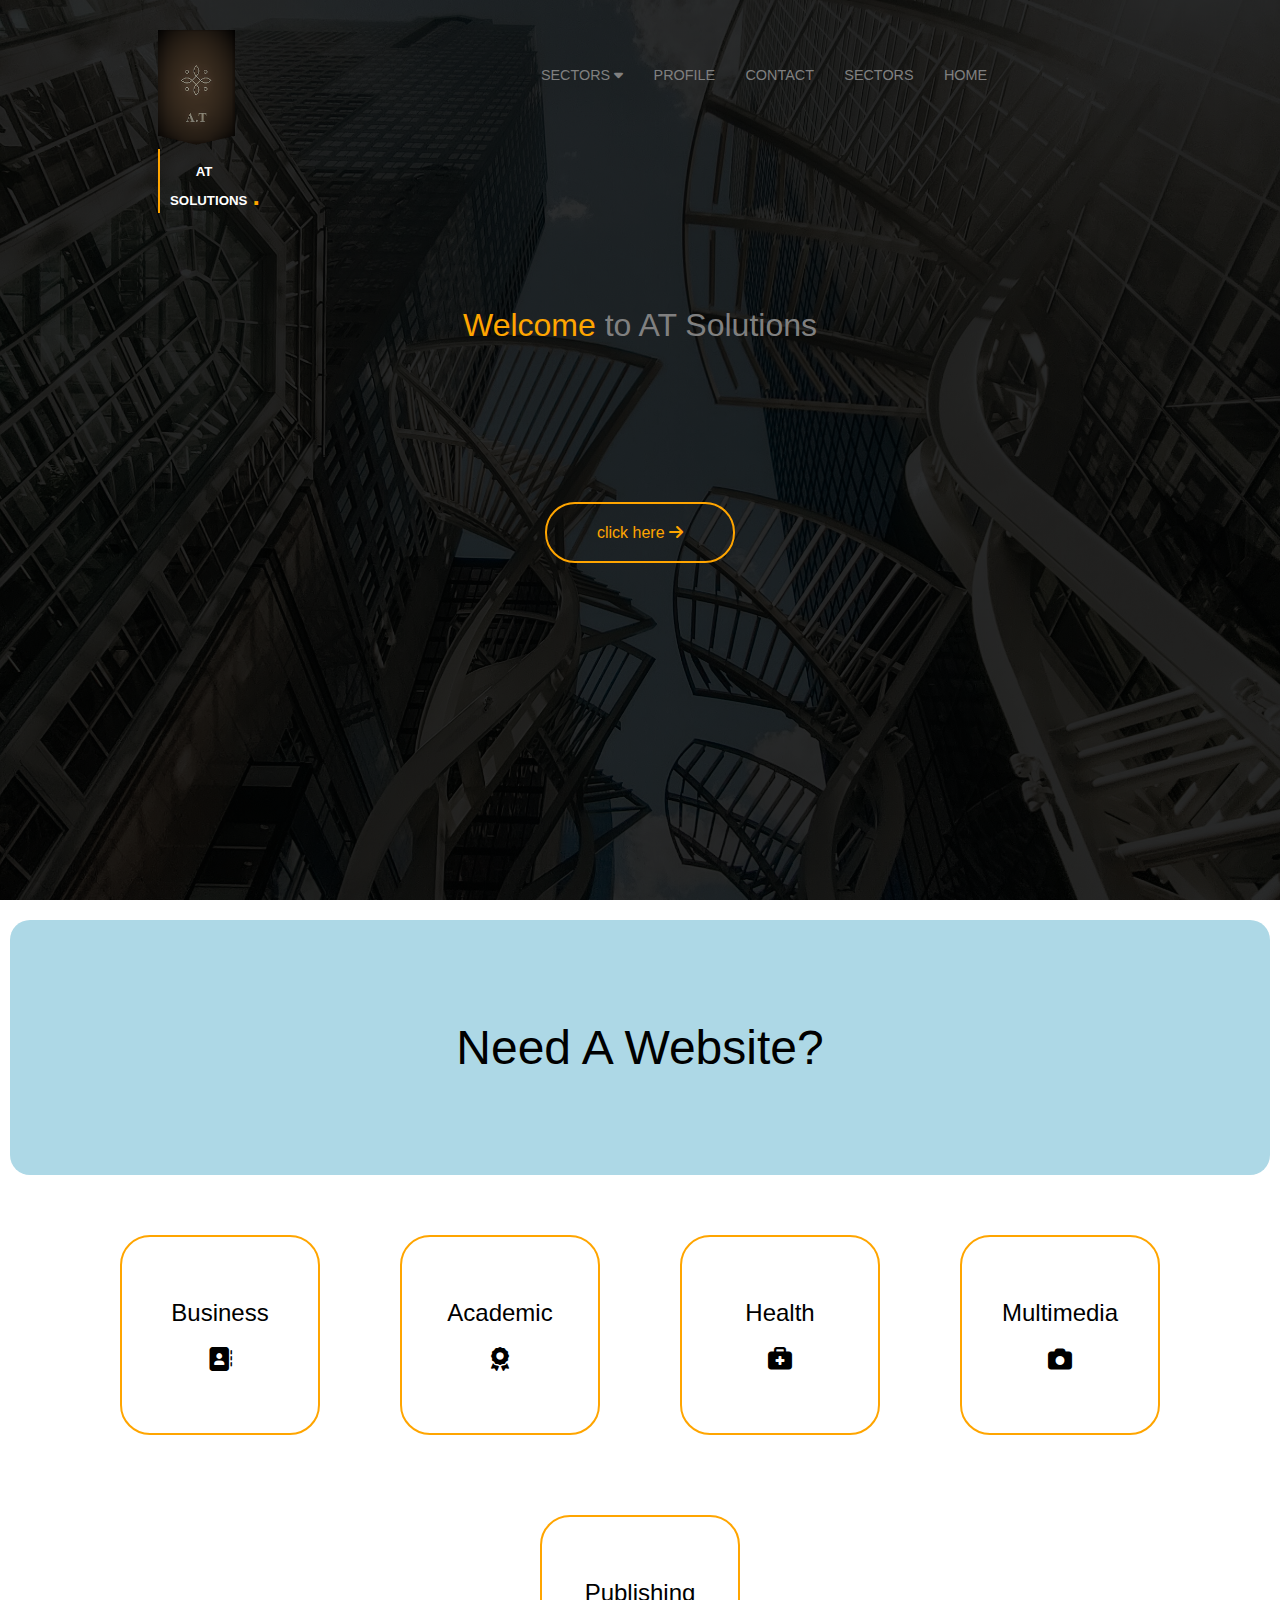
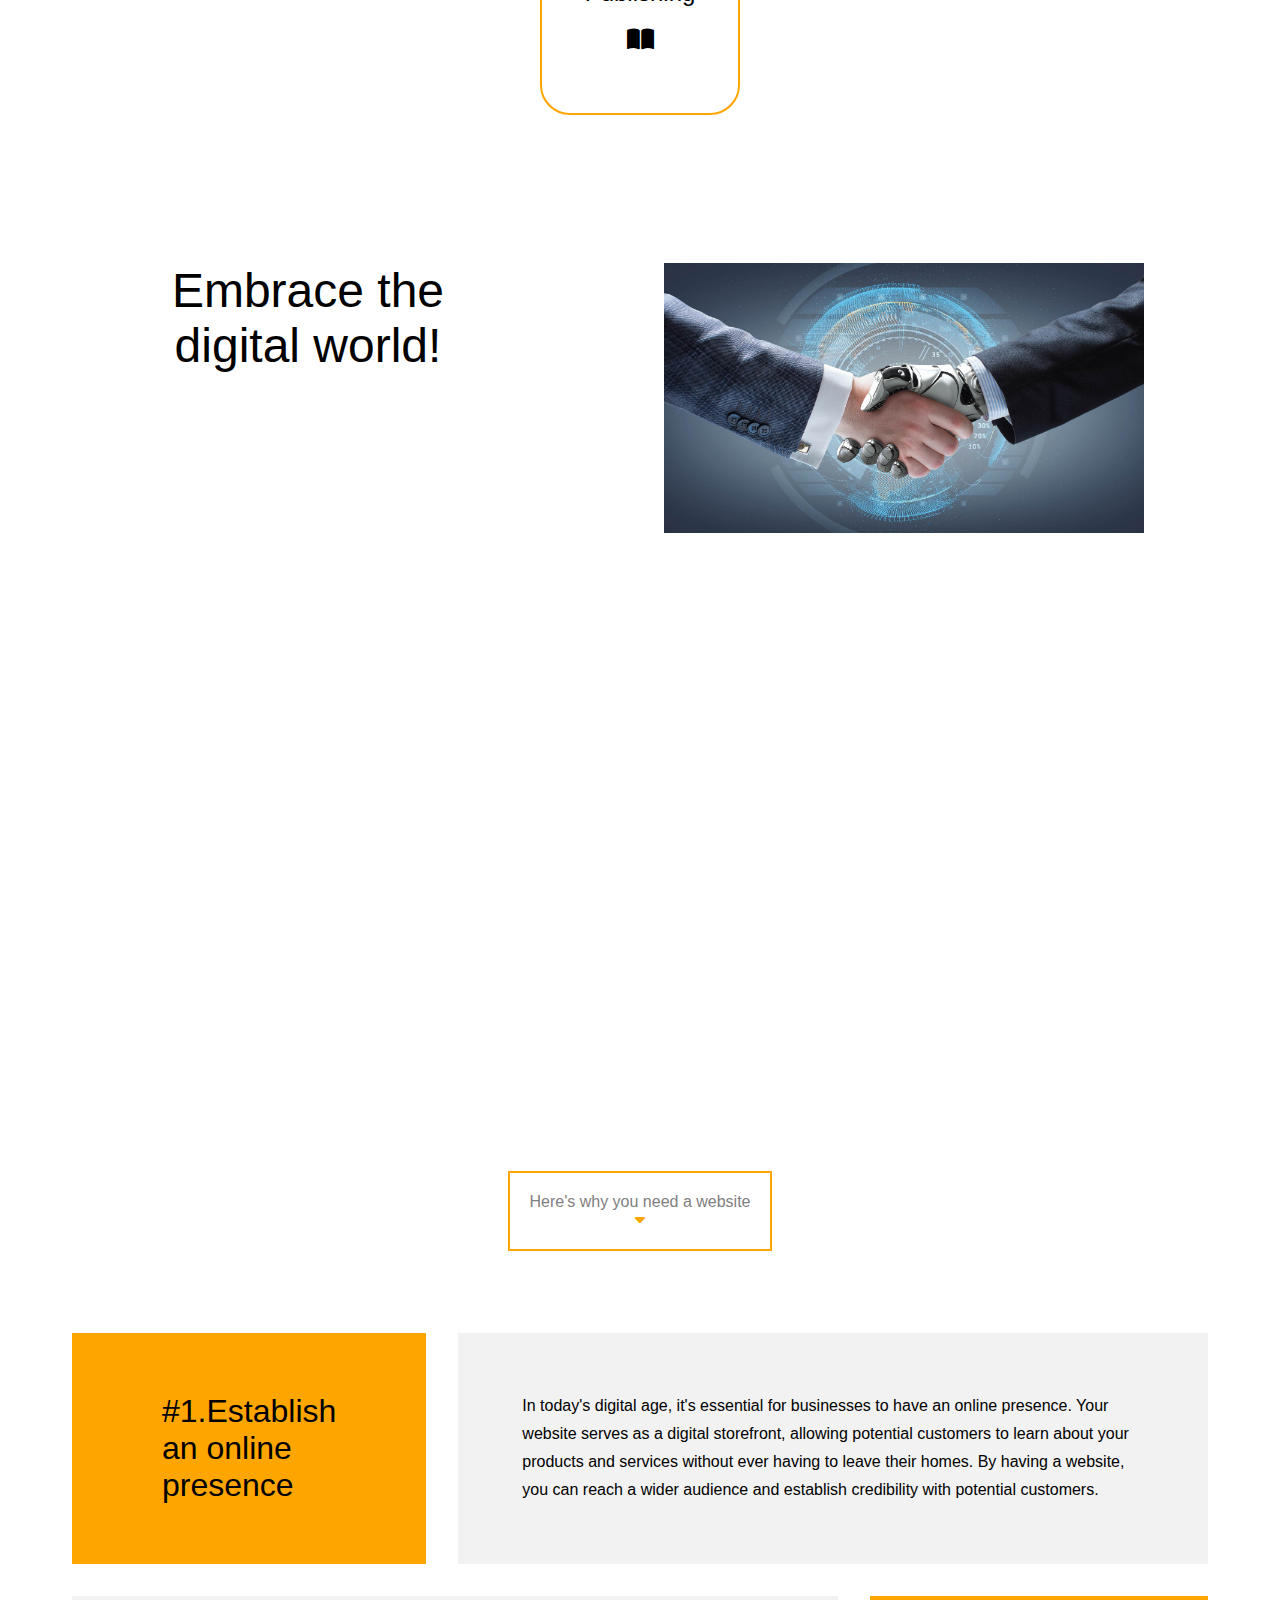
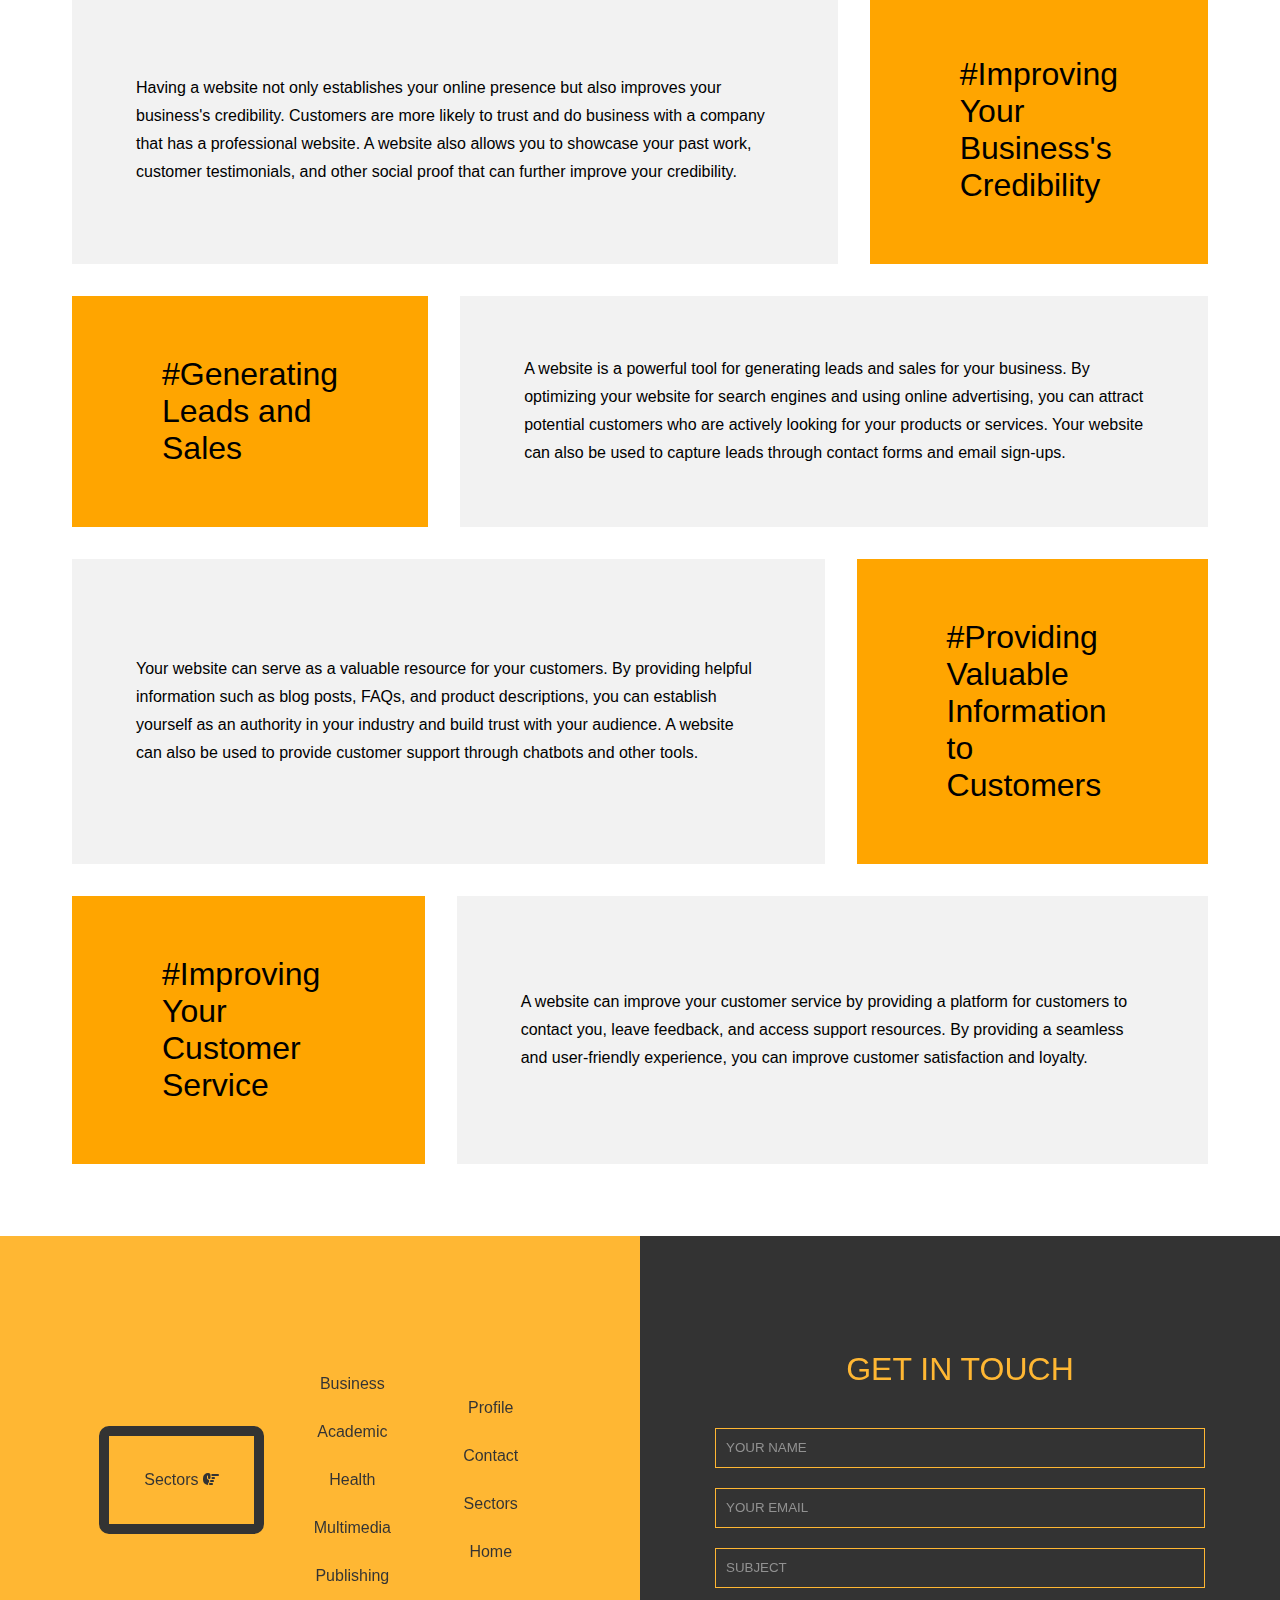
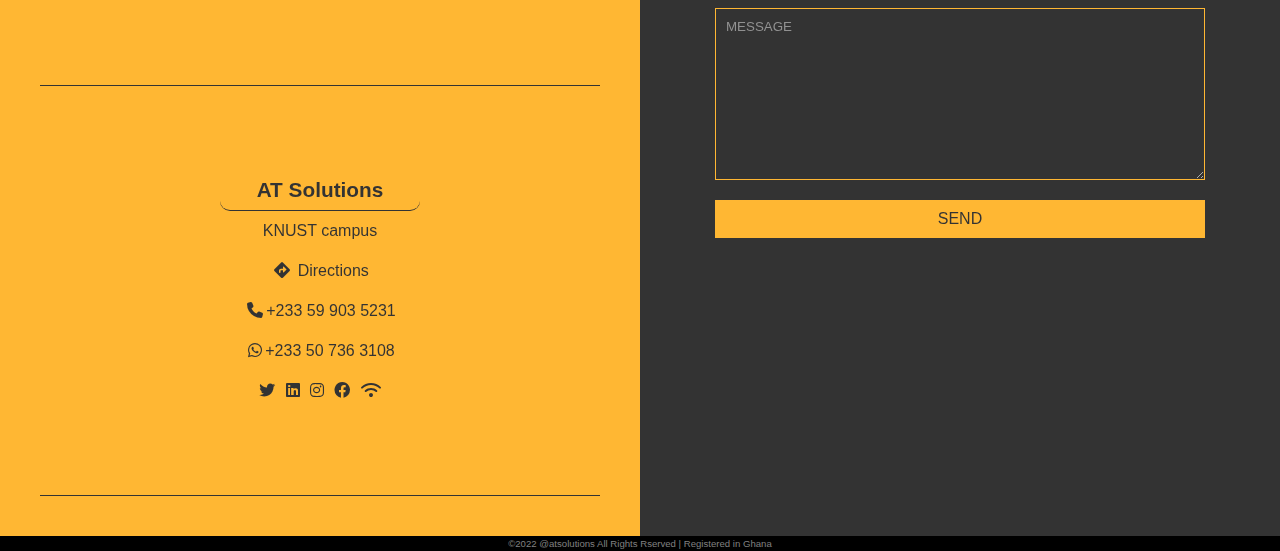
==== commit edc50188: "Add files via upload" ====
--- a/index.html
+++ b/index.html
@@ -99,7 +99,7 @@
         </article>
         <article class="art4">
             <p class="welcome">Welcome to AT Solutions</p>
-            <p>At our company, we understand the importance of having a strong online presence, which is why we specialize in creating websites that are tailored to meet the needs of our clients.
+            <p class="p2">At our company, we understand the importance of having a strong online presence, which is why we specialize in creating websites that are tailored to meet the needs of our clients.
             In today's digital age, having a website is more than just a luxury - it's a necessity. Your website is often the first impression that potential customers will have of your business, and it's crucial that it accurately represents your brand and what you have to offer. <br><br>
             Here are some reasons why having a professionally designed website can benefit your business:</p>
         </article>
--- a/atsolution.css
+++ b/atsolution.css
@@ -22,13 +22,16 @@
     /* box-shadow:4px 4px 8px black; */
     margin-left:clamp(0px, 10cqi, 1000px);
     transition:all .4s linear;
-    height:130px;
+    width:6vw;
     
 }
 .at:hover{
     transform:scale(1.1);
     transition:all .4s linear;
     cursor:pointer;
+}
+.lorem{
+    /* margin-top:5vh; */
 }
 .orange{
     color:orange;
@@ -75,7 +78,9 @@
 .btn{
     justify-content:center;
     text-align:center;
-    padding-top:clamp(150px, 20cqi, 150px);
+    /* padding-top:clamp(150px, 20cqi, 150px); */
+    padding-top:20vh;
+    
 }
 .dot{
     color:orange;
@@ -136,8 +141,6 @@
     transition:all .3s linear;
     font-size:1.5em;
     text-transform:capitalize;
-    
-
 }
 
 .art2 a{
@@ -147,7 +150,6 @@
 }
 .activ{
     animation: art2 1s linear;
-    /* background-color:orange; */
 }
 .art2 .one:hover{
     background-color: orange;
@@ -209,15 +211,17 @@
     padding:120px 50px 120px 50px;
     background-color: rgb(231, 231, 231);
     color:grey;
-    font-size: 4em;
+    font-size: clamp(2em, 7cqi, 4em);
     text-transform: uppercase;
-    /* margin:20px; */
-    font-weight:lighter
-    /* box-shadow:2px 2px 30px black; */
+    font-weight:lighter;
 }
 .art4 p{
     padding:60px;
     color:gray;
+    
+}
+.art4 .p2{
+    line-height:1.8em;
 }
 
 .art5 .btn1{
@@ -242,6 +246,7 @@
     background: linear-gradient(rgba(0,0,0,.8), rgba(0,0,0,.8)),url(./images/build4.jpg) center/cover no-repeat;
     background-attachment:fixed;
     
+    
 }
 .art6 .reas1{
     font-size:2em;
@@ -258,6 +263,8 @@
     align-items: center;
     background-color: rgba(211, 211, 211, 0.3);
     transition:all .3s linear;
+    line-height:1.75em;
+    /* color:white; */
 }
 .art6 .ans1:hover{
     /* filter:brightness(.2); */
@@ -270,6 +277,8 @@
     /* flex-wrap:wrap; */
     gap:2em;
     margin:2em;
+    /* align-items: center; */
+    justify-content: center;
 }
 .art7{
     min-height:100vh;
@@ -368,7 +377,7 @@
     background-color:black;
     color:grey;
     text-align: center;
-    font-size:.8em;
+    font-size:.6em;
     padding:2px;
     width: 100%;
     position: absolute;
@@ -679,6 +688,12 @@
     .copy{
         margin-top:100vh;
     }
+    .at{
+        width:15vw;
+    }
+    .lorem{
+        margin-top:10vh;
+    }
     
 
 }
